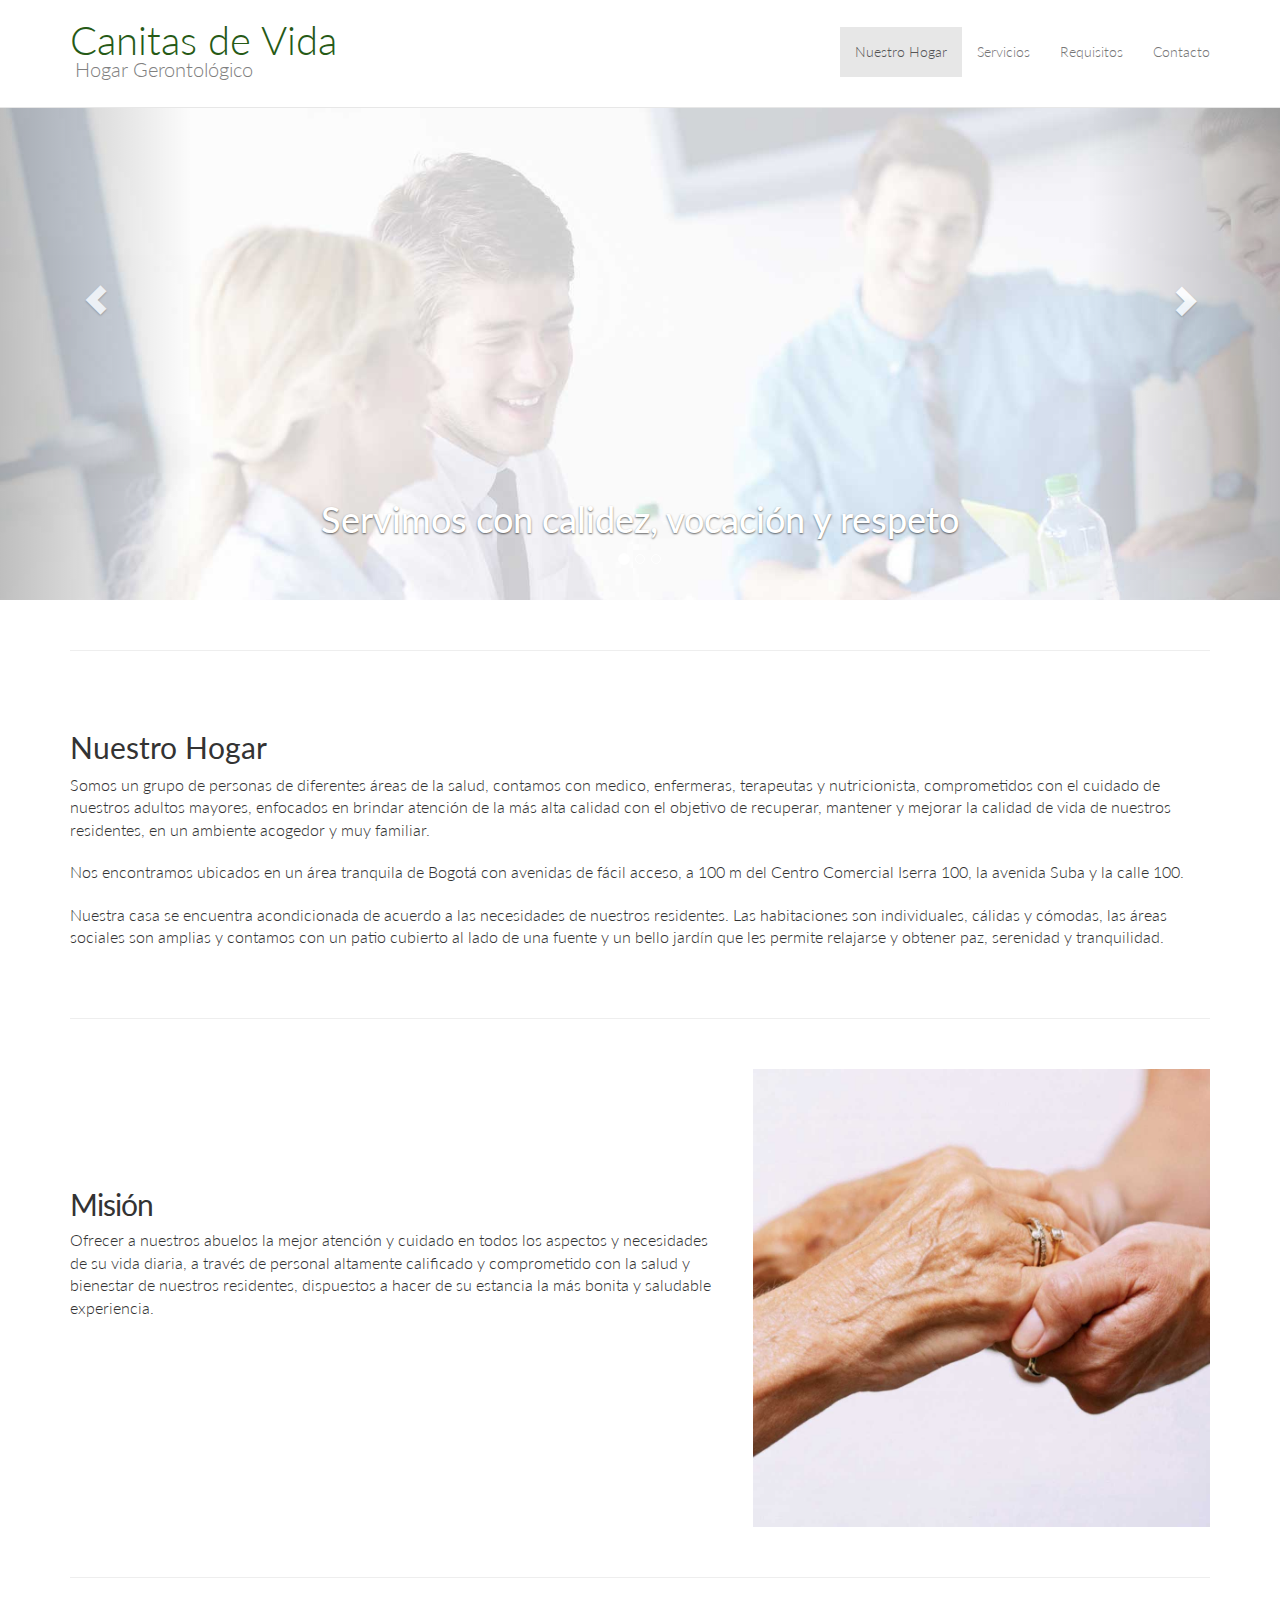
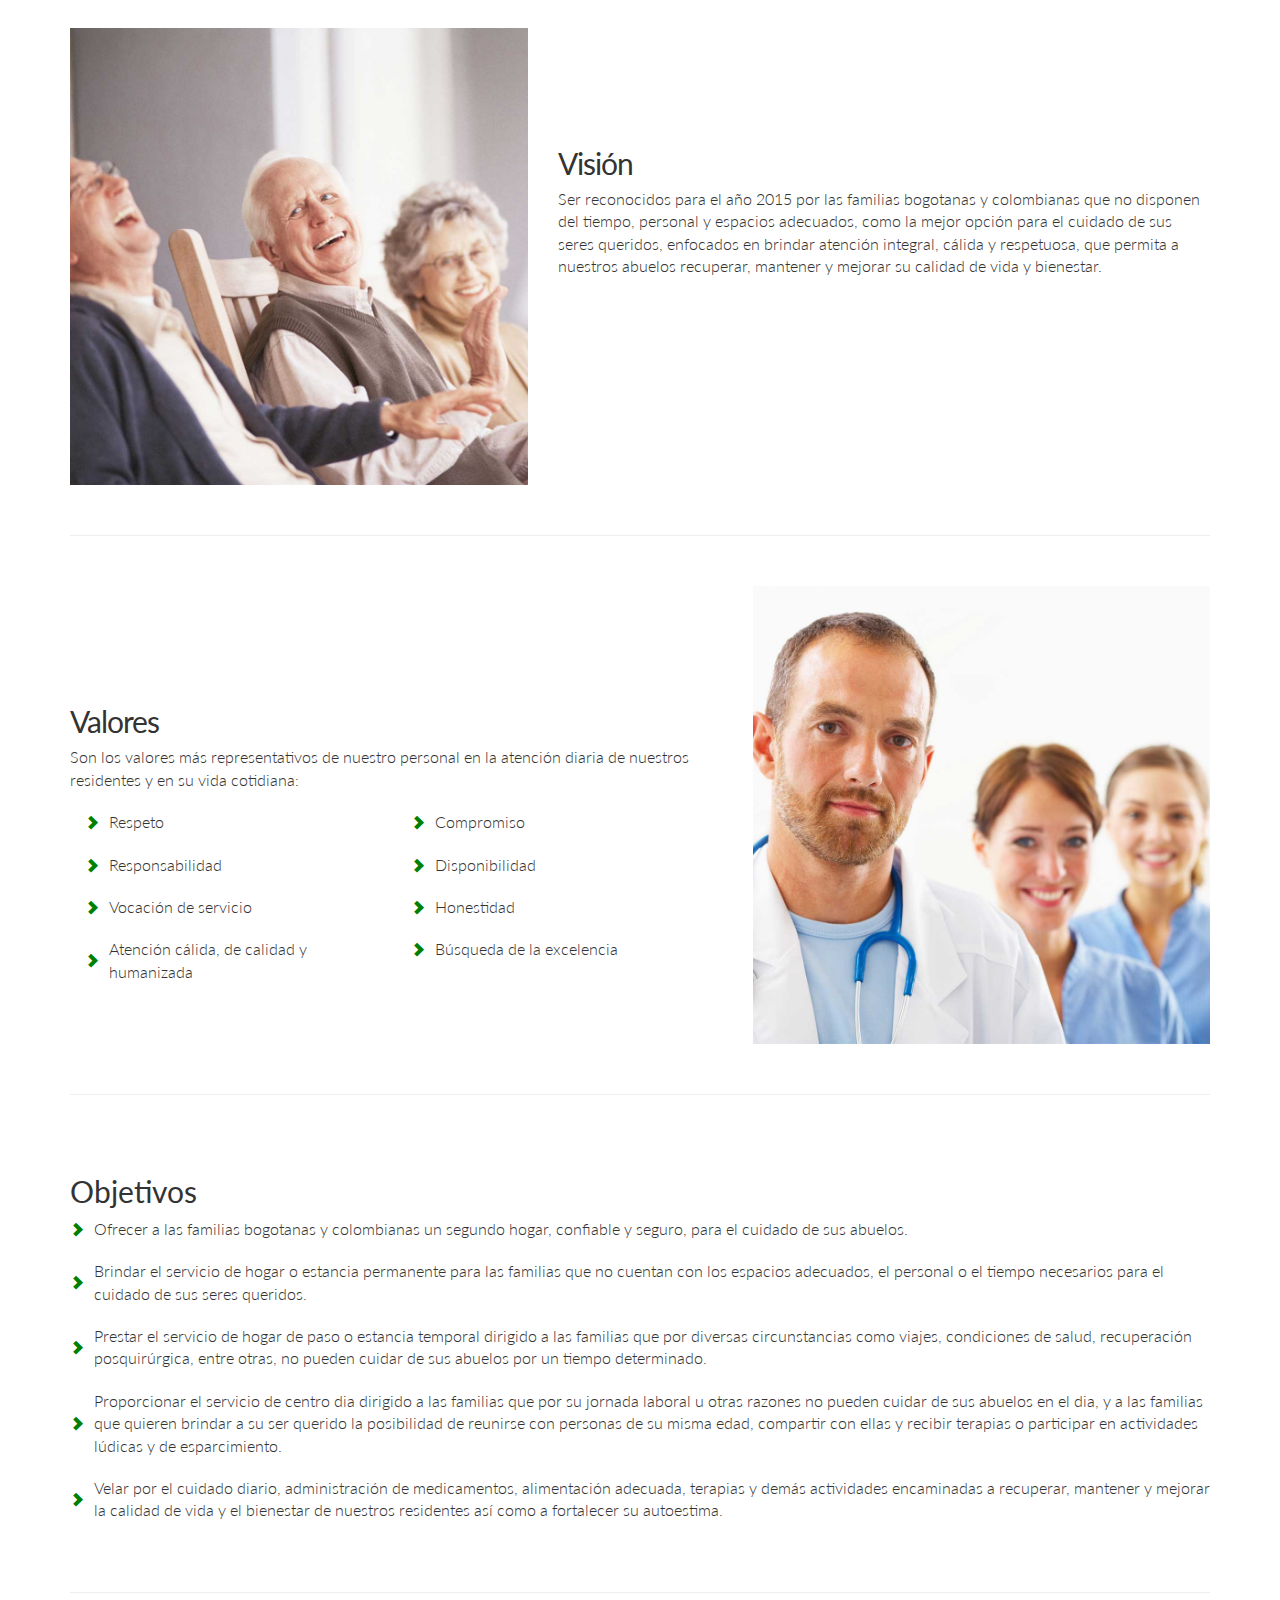
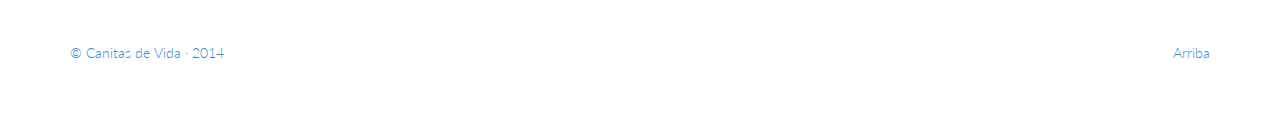
==== index.html @ 3f28913f "First Commit - HogarCanitasDeVida.com" ====
<!DOCTYPE html>
<html lang="es">
  <head>
    <meta charset="utf-8">
    <meta http-equiv="X-UA-Compatible" content="IE=edge">
    <meta name="viewport" content="width=device-width, initial-scale=1, maximum-scale=1, user-scalable=no">
    <meta name="description" content="">
    <meta name="author" content="@Sergio_AndresAc">
    <!-- <link rel="icon" href="../../favicon.ico"> -->

    <title>Canitas de Vida</title>

    <!-- Bootstrap CSS -->
    <link href="assets/css/bootstrap.min.css" rel="stylesheet">

    <!-- Just for debugging purposes. Don't actually copy these 2 lines! -->
    <!--[if lt IE 9]><script src="../../assets/js/ie8-responsive-file-warning.js"></script><![endif]-->
    <!-- <script src="../../assets/js/ie-emulation-modes-warning.js"></script> -->

    <!-- IE10 viewport hack for Surface/desktop Windows 8 bug -->
    <script src="../../assets/js/ie10-viewport-bug-workaround.js"></script>

    <!-- HTML5 shim and Respond.js IE8 support of HTML5 elements and media queries -->
    <!--[if lt IE 9]>
      <script src="https://oss.maxcdn.com/html5shiv/3.7.2/html5shiv.min.js"></script>
      <script src="https://oss.maxcdn.com/respond/1.4.2/respond.min.js"></script>
    <![endif]-->

    <!-- Custom styles -->
    <link href="assets/css/styles.css" rel="stylesheet">

    <!-- Google font -->
    <link href='http://fonts.googleapis.com/css?family=Lato:100,300' rel='stylesheet' type='text/css'>
  </head>

<!-- NAVBAR ================================================== -->
  <body>
    <header>
      <div class="navbar navbar-default navbar-static-top" role="navigation">
        <div class="container">
          <div class="navbar-header">
            <button type="button" class="navbar-toggle" data-toggle="collapse" data-target=".navbar-collapse">
              <span class="sr-only">Toggle navigation</span>
              <span class="icon-bar"></span>
              <span class="icon-bar"></span>
              <span class="icon-bar"></span>
            </button>
            <p class="navbar-brand"><!-- <span class="glyphicon glyphicon-picture"> --></span>Canitas de Vida</p>
            <p class="sub-title">Hogar Gerontológico</p>
          </div>
          <div class="navbar-collapse collapse">
            <ul class="nav navbar-nav navbar-right" id="bs-example-navbar-collapse-1">
              <li class="active"><a href="index.html">Nuestro Hogar</a></li>
              <li><a href="servicios.html">Servicios</a></li>
              <li><a href="requisitos.html">Requisitos</a></li>
              <!-- <li><a href="#">Galeria</a></li> -->
              <li><a href="contacto.html">Contacto</a></li>
            </ul>
          </div>
        </div>
      </div>
    </header>
    <!-- </div> -->


    <!-- Carousel
    ================================================== -->
    <div id="myCarousel" class="carousel slide" data-ride="carousel">
      <!-- Indicators -->
      <ol class="carousel-indicators">
        <li data-target="#myCarousel" data-slide-to="0" class="active"></li>
        <li data-target="#myCarousel" data-slide-to="1"></li>
        <li data-target="#myCarousel" data-slide-to="2"></li>
      </ol>
      <div class="carousel-inner">
        <div class="item active">
          <img class="blur" src="assets/img/slogan.jpg" alt="First slide">
          <div class="container">
            <div class="carousel-caption">
              <h1>Servimos con calidez, vocación y respeto</h1>
            </div>
          </div>
        </div>
        <div class="item">
          <img src="assets/img/services-1.jpg" alt="Second slide">
          <div class="container">
            <div class="carousel-caption">
              <h1>Valoración medica</h1>
              <p class="hidden-movil"><b>Valoración nutricional - Enfermeria 24 horas - Terapia fisica y ocupacional -  Psicologia</b></p>
              <p><a class="btn btn-lg btn-primary" href="servicios.html" role="button">Mas información</a></p>
            </div>
          </div>
        </div>
        <div class="item">
          <img src="assets/img/services-2.jpg" alt="Third slide">
          <div class="container">
            <div class="carousel-caption">
              <h1>Actividades ludicas</h1>
              <p class="hidden-movil">Terapia fisica y ocupacional - Caminatas - Celebracion de fechas y eventos especiales</p>
              <p><a class="btn btn-lg btn-primary" href="requisitos.html" role="button">Requisitos de ingreso</a></p>
            </div>
          </div>
        </div>
      </div>
      <a class="left carousel-control" href="#myCarousel" role="button" data-slide="prev"><span class="glyphicon glyphicon-chevron-left"></span></a>
      <a class="right carousel-control" href="#myCarousel" role="button" data-slide="next"><span class="glyphicon glyphicon-chevron-right"></span></a>
    </div><!-- /.carousel -->



    <!-- Marketing messaging and featurettes
    ================================================== -->
    <!-- Wrap the rest of the page in another container to center all the content. -->

    <div class="container marketing">

      <!-- Three columns of text below the carousel -->
      <!-- <div class="row">
        <div class="col-lg-4">
          <img class="img-circle" src="[data-uri]" alt="Generic placeholder image" style="width: 140px; height: 140px;">
          <h2>Heading</h2>
          <p>Donec sed odio dui. Etiam porta sem malesuada magna mollis euismod. Nullam id dolor id nibh ultricies vehicula ut id elit. Morbi leo risus, porta ac consectetur ac, vestibulum at eros. Praesent commodo cursus magna.</p>
          <p><a class="btn btn-default" href="#" role="button">View details &raquo;</a></p>
        </div>
        <div class="col-lg-4">
          <img class="img-circle" src="[data-uri]" alt="Generic placeholder image" style="width: 140px; height: 140px;">
          <h2>Heading</h2>
          <p>Duis mollis, est non commodo luctus, nisi erat porttitor ligula, eget lacinia odio sem nec elit. Cras mattis consectetur purus sit amet fermentum. Fusce dapibus, tellus ac cursus commodo, tortor mauris condimentum nibh.</p>
          <p><a class="btn btn-default" href="#" role="button">View details &raquo;</a></p>
        </div>
        <div class="col-lg-4">
          <img class="img-circle" src="[data-uri]" alt="Generic placeholder image" style="width: 140px; height: 140px;">
          <h2>Heading</h2>
          <p>Donec sed odio dui. Cras justo odio, dapibus ac facilisis in, egestas eget quam. Vestibulum id ligula porta felis euismod semper. Fusce dapibus, tellus ac cursus commodo, tortor mauris condimentum nibh, ut fermentum massa justo sit amet risus.</p>
          <p><a class="btn btn-default" href="#" role="button">View details &raquo;</a></p>
        </div>
      </div> -->


      <!-- START THE FEATURETTES -->

      <hr class="featurette-divider">

      <div class="row featurette">
        <div class="col-sm-12">
          <h2 class="my-heading">Nuestro Hogar<!-- <span class="text-muted">Son los valores más representativos</span> --></h2>
          <p class="lead">Somos un grupo de personas de diferentes áreas de la salud, contamos con medico, enfermeras, terapeutas y nutricionista, comprometidos con el cuidado de nuestros adultos mayores, enfocados en brindar atención de la más alta calidad con el objetivo de recuperar, mantener y mejorar la calidad de vida de nuestros residentes, en un ambiente acogedor y muy familiar.</p>
          <p class="lead">Nos encontramos ubicados en un área tranquila de Bogotá con avenidas de fácil acceso, a 100 m del Centro Comercial Iserra 100, la avenida Suba y la calle 100.</p>
          <p class="lead">Nuestra casa se encuentra acondicionada de acuerdo a las necesidades de nuestros residentes. Las habitaciones son individuales, cálidas y cómodas, las áreas sociales son amplias y contamos con un patio cubierto al lado de una fuente y un bello jardín que les permite relajarse y obtener paz, serenidad y tranquilidad.</p>
        </div>
      </div>

      <hr class="featurette-divider">

      <div class="row featurette">
        <div class="col-sm-7">
          <h2 class="featurette-heading">Misión<!-- <span class="text-muted">It'll blow your mind.</span> --></h2>
          <p class="lead">Ofrecer a nuestros abuelos la mejor atención y cuidado en todos los aspectos y necesidades de su vida diaria, a través de personal altamente calificado y comprometido con la salud y bienestar de nuestros residentes, dispuestos a hacer de su estancia la más bonita y saludable experiencia.</p>
        </div>
        <div align="center" class="col-sm-5">
          <img class="featurette-image img-responsive" src="assets/img/mision.jpg" alt="Generic placeholder image">
        </div>
      </div>

      <hr class="featurette-divider">

      <div class="row featurette">
        <div align="center" class="col-sm-5">
          <img class="featurette-image img-responsive" src="assets/img/vision.jpg" alt="Generic placeholder image">
        </div>
        <div class="col-sm-7">
          <h2 class="featurette-heading">Visión<!-- <span class="text-muted">See for yourself.</span> --></h2>
          <p class="lead">Ser reconocidos para el año 2015 por las familias bogotanas y colombianas que no disponen del tiempo, personal y espacios adecuados, como la mejor opción para el cuidado de sus seres queridos, enfocados en brindar atención integral, cálida y respetuosa, que permita a nuestros abuelos recuperar, mantener y mejorar su calidad de vida y bienestar.</p>
        </div>
      </div>

      <hr class="featurette-divider">

      <div class="row featurette">
        <div class="col-sm-7">
          <h2 class="featurette-heading">Valores<!-- <span class="text-muted">Son los valores más representativos</span> --></h2>
          <p class="lead">Son los valores más representativos de nuestro personal en la atención diaria de nuestros residentes y en su vida cotidiana:</p>
          <div class="col-sm-6">
            <table class="my-table">
              <tr>
                <td><p class="lead"><span class="glyphicon my-icon glyphicon-chevron-right"></span></p></td>
                <td><p class="lead">Respeto</p></td>
              </tr>
              <tr>
                <td><p class="lead"><span class="glyphicon my-icon glyphicon-chevron-right"></span></p></td>
                <td><p class="lead">Responsabilidad</p></td>
              </tr>
              <tr>
                <td><p class="lead"><span class="glyphicon my-icon glyphicon-chevron-right"></span></p></td>
                <td><p class="lead">Vocación de servicio</p></td>
              </tr>
              <tr>
                <td><p class="lead"><span class="glyphicon my-icon glyphicon-chevron-right"></span></p></td>
                <td><p class="lead">Atención cálida, de calidad y humanizada</p></td>
              </tr>
            </table>
          </div>
          <div class="col-sm-6">
            <table class="my-table">
              <tr>
                <td><p class="lead"><span class="glyphicon my-icon glyphicon-chevron-right"></span></p></td>
                <td><p class="lead">Compromiso</p></td>
              </tr>
              <tr>
                <td><p class="lead"><span class="glyphicon my-icon glyphicon-chevron-right"></span></p></td>
                <td><p class="lead">Disponibilidad</p></td>
              </tr>
              <tr>
                <td><p class="lead"><span class="glyphicon my-icon glyphicon-chevron-right"></span></p></td>
                <td><p class="lead">Honestidad</p></td>
              </tr>
              <tr>
                <td><p class="lead"><span class="glyphicon my-icon glyphicon-chevron-right"></span></p></td>
                <td><p class="lead">Búsqueda de la excelencia</p></td>
              </tr>
            </table>
          </div>
        </div>
        <div align="center" class="col-sm-5">
          <img class="featurette-image img-responsive" src="assets/img/valores.jpg" alt="Generic placeholder image">
        </div>
      </div>

      <hr class="featurette-divider">

      <div class="row featurette">
        <div class="col-sm-12">
          <h2 class="my-heading">Objetivos<!-- <span class="text-muted">Son los valores más representativos</span> --></h2>
          <table class="my-table">
            <tr>
              <td><p class="lead"><span class="glyphicon my-icon glyphicon-chevron-right"></span></p></td>
              <td><p class="lead">Ofrecer a las familias bogotanas y colombianas un segundo hogar, confiable y seguro, para el cuidado de sus abuelos.</p></td>
            </tr>
            <tr>
              <td><p class="lead"><span class="glyphicon my-icon glyphicon-chevron-right"></span></p></td>
              <td><p class="lead">Brindar el servicio de hogar o estancia permanente para las familias que no cuentan con los espacios adecuados, el personal o el tiempo necesarios para el cuidado de sus seres queridos.</p></td>
            </tr>
            <tr>
              <td><p class="lead"><span class="glyphicon my-icon glyphicon-chevron-right"></span></p></td>
              <td><p class="lead">Prestar el servicio de hogar de paso o estancia temporal dirigido a las familias que por diversas circunstancias como viajes, condiciones de salud, recuperación posquirúrgica, entre otras, no pueden cuidar de sus abuelos por un tiempo determinado.</p></td>
            </tr>
            <tr>
              <td><p class="lead"><span class="glyphicon my-icon glyphicon-chevron-right"></span></p></td>
              <td><p class="lead">Proporcionar el servicio de centro dia dirigido a las familias que por su jornada laboral u otras razones no pueden cuidar de sus abuelos en el dia, y a las familias que quieren brindar a su ser querido la posibilidad de reunirse con personas de su misma edad, compartir con ellas y recibir terapias o participar en actividades lúdicas y de esparcimiento.</p></td>
            <tr>
              <td><p class="lead"><span class="glyphicon my-icon glyphicon-chevron-right"></span></p></td>
              <td><p class="lead">Velar por el cuidado diario, administración de medicamentos, alimentación adecuada, terapias y demás actividades encaminadas a recuperar, mantener y mejorar la calidad de vida y el bienestar de nuestros residentes así como a fortalecer su autoestima.</p></td>
            </tr>
          </table>
        </div>
      </div>

      <hr class="featurette-divider">

      <!-- /END THE FEATURETTES -->


      <!-- FOOTER -->
      <footer>
        <p class="pull-right"><a href="#">Arriba</a></p>
        <p><a href="contacto.html">&copy; Canitas de Vida &middot; 2014 </a></p>
      </footer>

    </div><!-- /.container -->


    <!-- Bootstrap core JavaScript
    ================================================== -->
    <!-- Placed at the end of the document so the pages load faster -->
    <script src="https://ajax.googleapis.com/ajax/libs/jquery/1.11.1/jquery.min.js"></script>
    <script src="assets/js/bootstrap.min.js"></script>
    <script src="assets/js/docs.min.js"></script>
  </body>
</html>
---- assets/css/styles.css ----
/* GLOBAL STYLES
-------------------------------------------------- */
/* Padding below the footer and lighter body text */

body {
  font-family: 'Lato', sans-serif;
  font-weight: 300; 
  padding-bottom: 40px;
  /*color: #5a5a5a;*/
}


/* CUSTOMIZE THE NAVBAR
-------------------------------------------------- */

.glyphicon-picture {
  font-size: 23px;
  padding-right: 10px;
}
.my-icon {
  font-size: 14px;
  color: green;
  padding-right: 10px;
}
.navbar, .navbar-default {
  background-color: white;
}
.navbar-brand {
  /*padding-top: 18px;*/
  font-size: 30px;
}
.navbar-header {
  padding-top: 8px;
}
.navbar-default {
  position: absolute;
}
.navbar-default .navbar-brand {
  color: #265A16;
}
/* Special class on .container surrounding .navbar, used for positioning it into place. */
.navbar-default {
  top: 0;
  right: 0;
  left: 0;
  z-index: 20;
}
/* Flip around the padding for proper display in narrow viewports */
.navbar-wrapper > .container {
  padding-right: 0;
  padding-left: 0;
}
.navbar-wrapper .navbar {
  /* padding-right: 15px;
  padding-left: 15px; */
}
.navbar-wrapper .navbar .container {
  width: auto;
}
.sub-title {
  font-size: 15px;
  /*color: #1567AF;*/
  color: gray;
  /*list-style-position: inside;*/
  position: relative;
  /*top: 30px;*/
  bottom: 15px;
  left: 5px;
}



/* CUSTOMIZE THE CAROUSEL
-------------------------------------------------- */

/* Since positioning the image, we need to help out the caption */
.carousel-caption {
  z-index: 10;
}
/* Declare heights because of positioning of img element */
.carousel .item {
  height: 350px;
  background-color: #FFF;
}
.carousel-inner > .item > img {
  position: relative;
  min-height: 100%;
  /*bottom: auto;
  visibility: visible;*/
}
.carousel-caption {
  /*color: black;*/
}
.hidden {
  display: none;
}
img .blur {
  filter: blur(20px) !important;
}



/* CUSTOMIZE THE MAP
-------------------------------------------------- */

.map {
  height: 400px;
  margin: 0px;
  padding: 0px
}


/* MARKETING CONTENT
-------------------------------------------------- */

/* Center align the text within the three columns below the carousel */
.marketing .col-lg-4 {
  margin-bottom: 20px;
  text-align: center;
}
.marketing h2 {
  font-family: 'Lato', sans-serif;
  font-weight: normal;
}
.marketing .col-lg-4 p {
  margin-right: 10px;
  margin-left: 10px;
}


/* Featurettes
------------------------- */

.featurette-divider {
  margin: 50px 0; /* Space out the Bootstrap <hr> more */
}
/* Thin out the marketing headings */
.featurette-heading {
  font-size: 30px;
  font-weight: 300;
  line-height: 1;
  letter-spacing: -1px;
}
.my-heading {
  font-size: 30px;
  padding-top: 10px;
}
.services-heading {
  font-size: 30px;
  padding-bottom: 30px;
}
.req-heading {
  font-size: 30px;
  padding-top: 30px;
  padding-bottom: 25px; 
}
.my-table {
  /*border-spacing: 5px;*/
  /*caption-side: top;*/
  border-style: none;
}


/* RESPONSIVE CSS
-------------------------------------------------- */

@media (max-width: 480px) {
  body .hidden-movil {
    display: none!important;
  }
}

@media (max-width: 768px) {
  body .sub-title {
    display: none!important;
  }
}


@media (min-width: 768px) {

  /* Navbar positioning foo */
  .navbar-wrapper {
    /* margin-top: 20px; */
  }
  .navbar-wrapper .container {
    /* padding-right: 15px;
    padding-left: 15px; */
  }
  .navbar-wrapper .navbar {
    padding-right: 0;
    padding-left: 0;
  }
  /* The navbar becomes detached from the top, so we round the corners */
  .navbar-wrapper .navbar {
    /* border-radius: 4px; */
  }
  .navbar-collapse {
    padding-top: 24px;
  }
  .navbar-brand {
    padding-top: 20px;
  }

  /* Bump up size of carousel content */
  .carousel-caption p {
    margin-bottom: 20px;
    font-size: 21px;
    line-height: 1.4;
  }
  .carousel .item {
    height: 500px;
  }
  .map {
    height: 500px;
  }
  .lead {
    font-size: 16px;
  }
  .services-heading {
    font-size: 40px;
    padding-bottom: 40px;
  }
}

/* Medium devices (desktops, 992px and up) */
@media (min-width: 992px) {
  header {
    padding-left: 60px;
    padding-right: 60px;
  }
  .featurette-heading {
    margin-top: 120px;
  }
  .glyphicon-picture {
    font-size: 27px;
    padding-right: 20px;
  }
  .navbar-brand {
    padding-top: 22px;
    margin-left: 60px;
    font-size: 40px;
  }
  .navbar {
    min-height: 75px;
  }
  .navbar-default {
      /*padding-left: 90px;
      padding-right: 90px;*/
  }
  .navbar-collapse {
    padding-top: 27px;
  }
  .navbar-nav {
    margin-right: 60px;
  }
  .sub-title {
    font-size: 20px;
    bottom: 13px;
  }
  .carousel .item {
    height: 550px;
  }
}

/* Large devices (large desktops, 1200px and up) */
@media (min-width: 1201px) {
  .carousel .item {
    height: 600px;
  }
}



/* Retina Display */

/*@media only screen and (-webkit-min-device-pixel-ratio: 2),
  only screen and (-moz-min-device-pixel-ratio: 2),
    only screen and (  -o-min-device-pixel-ratio: 2/1),
    only screen and (     min-device-pixel-ratio: 2),
    only screen and (             min-resolution: 2dppx) {
    
    header #logo a {
      background-image: url(../img/logo_@2x.png);
      background-size: 96px 30px;
    }
    .menu-nav {
      background-image: url(../img/menu-mobile_@2x.png);
      background-size: 16px 32px;
    }
    .type-work {
      background-image: url(../img/filter-icon_@2x.png);
      background-size: 16px 16px;
    }
  }*/
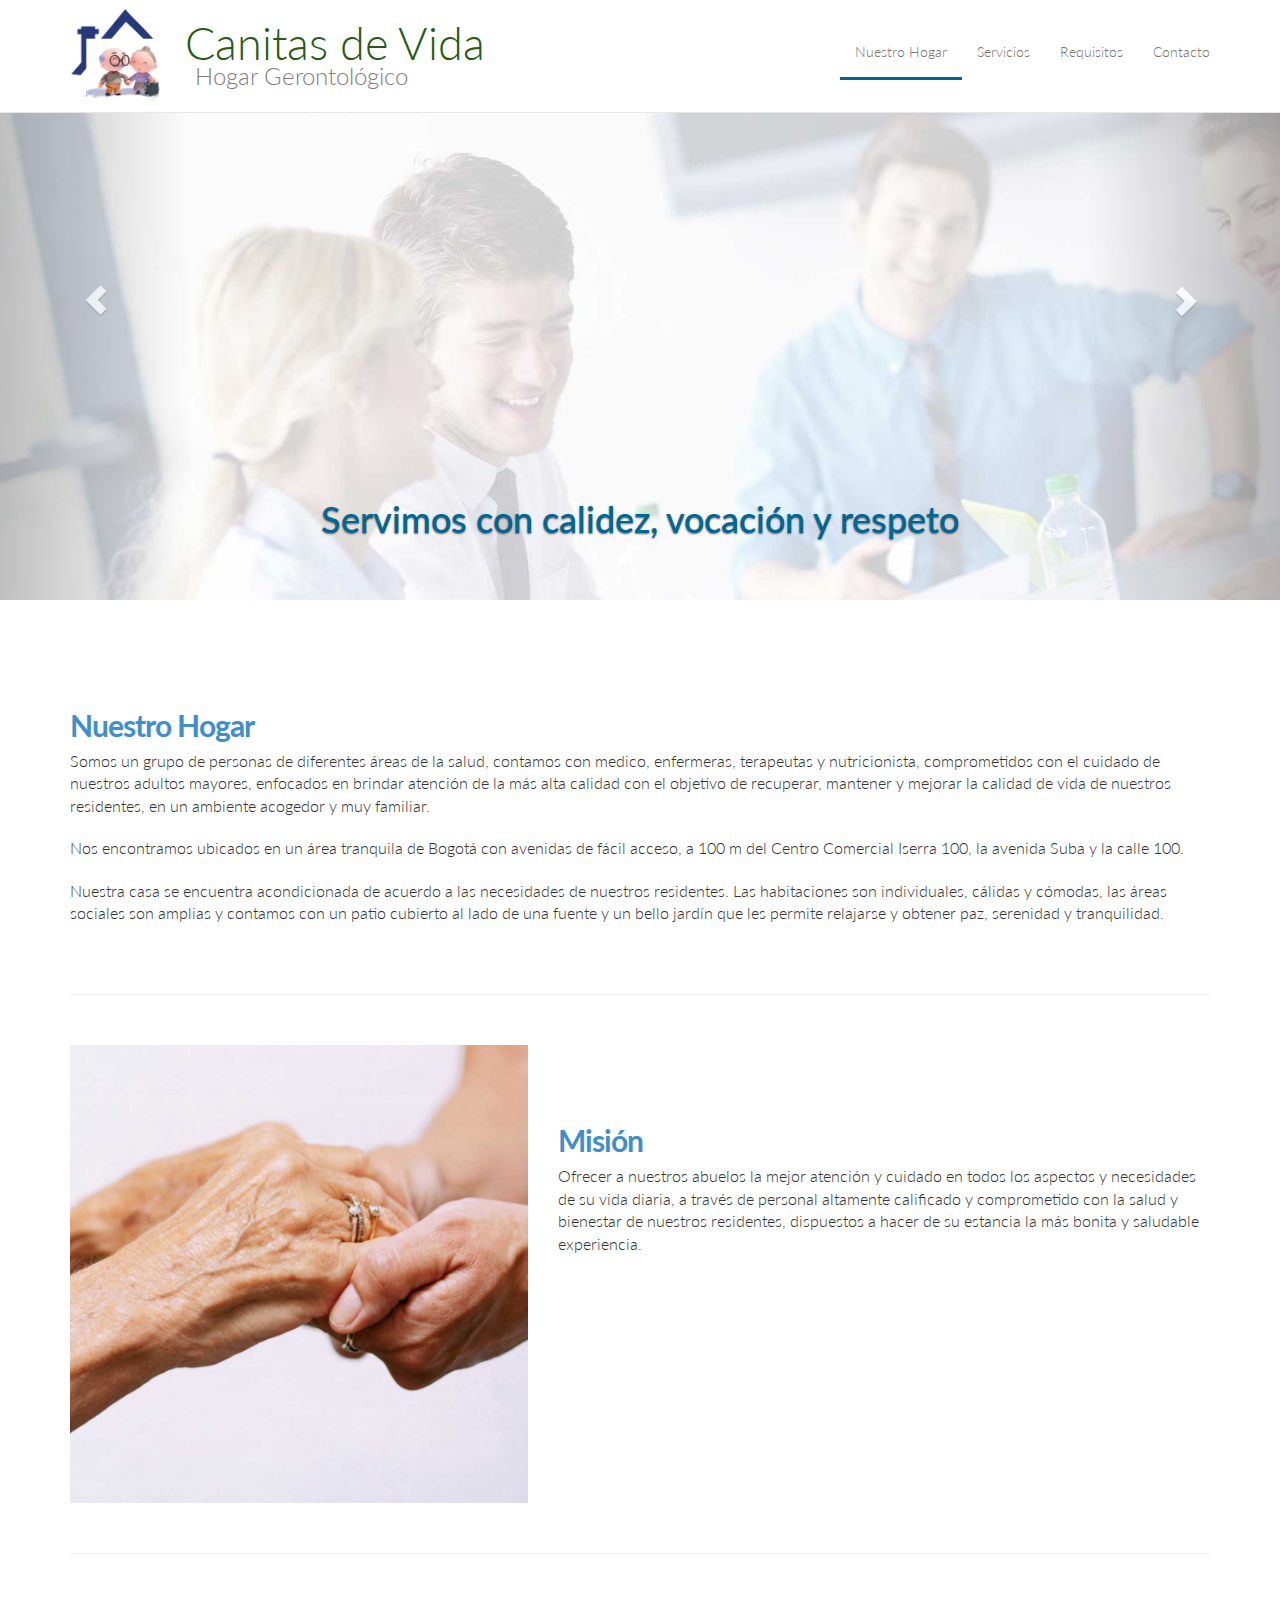
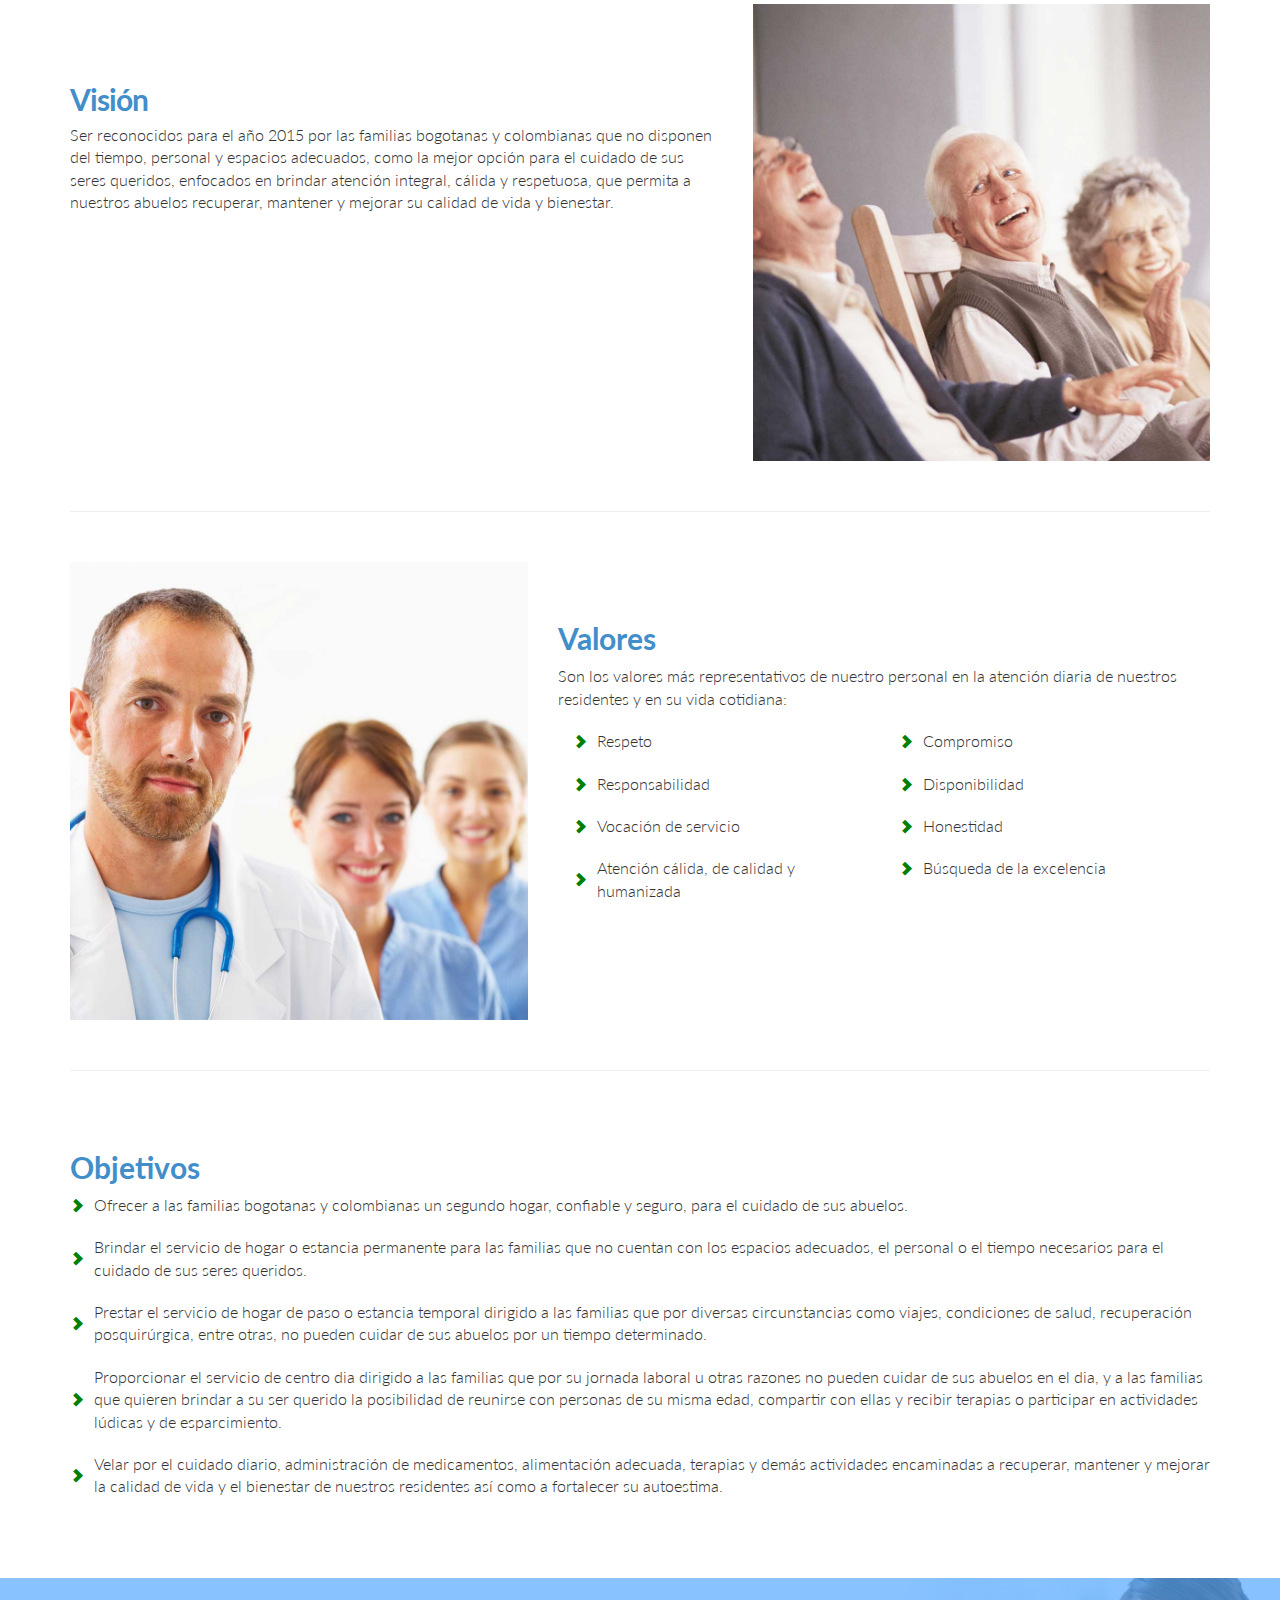
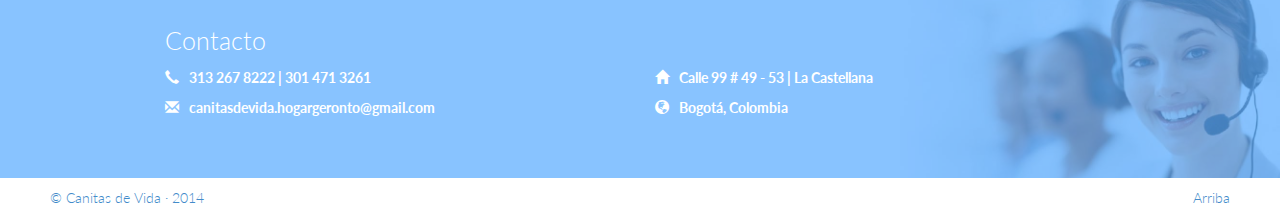
==== commit 84b871c9: "Second Commit" ====
--- a/index.html
+++ b/index.html
@@ -30,7 +30,7 @@
     <link href="assets/css/styles.css" rel="stylesheet">
 
     <!-- Google font -->
-    <link href='http://fonts.googleapis.com/css?family=Lato:100,300' rel='stylesheet' type='text/css'>
+    <link href='http://fonts.googleapis.com/css?family=Lato:100,300,400,700,900' rel='stylesheet' type='text/css'>
   </head>
 
 <!-- NAVBAR ================================================== -->
@@ -45,12 +45,13 @@
               <span class="icon-bar"></span>
               <span class="icon-bar"></span>
             </button>
+            <img style="" class="logo-img hidden-logo" src="assets/img/logo.png"/>
             <p class="navbar-brand"><!-- <span class="glyphicon glyphicon-picture"> --></span>Canitas de Vida</p>
             <p class="sub-title">Hogar Gerontológico</p>
           </div>
           <div class="navbar-collapse collapse">
             <ul class="nav navbar-nav navbar-right" id="bs-example-navbar-collapse-1">
-              <li class="active"><a href="index.html">Nuestro Hogar</a></li>
+              <li class="my-active"><a href="index.html">Nuestro Hogar</a></li>
               <li><a href="servicios.html">Servicios</a></li>
               <li><a href="requisitos.html">Requisitos</a></li>
               <!-- <li><a href="#">Galeria</a></li> -->
@@ -74,7 +75,7 @@
       </ol>
       <div class="carousel-inner">
         <div class="item active">
-          <img class="blur" src="assets/img/slogan.jpg" alt="First slide">
+          <img src="assets/img/slogan.jpg" alt="First slide">
           <div class="container">
             <div class="carousel-caption">
               <h1>Servimos con calidez, vocación y respeto</h1>
@@ -82,22 +83,22 @@
           </div>
         </div>
         <div class="item">
-          <img src="assets/img/services-1.jpg" alt="Second slide">
+          <img style="opacity: 0.3" src="assets/img/services-1.jpg" alt="Second slide">
           <div class="container">
             <div class="carousel-caption">
               <h1>Valoración medica</h1>
-              <p class="hidden-movil"><b>Valoración nutricional - Enfermeria 24 horas - Terapia fisica y ocupacional -  Psicologia</b></p>
-              <p><a class="btn btn-lg btn-primary" href="servicios.html" role="button">Mas información</a></p>
+              <p class="hidden-movil">Valoración nutricional - Enfermeria 24 horas - Terapia fisica y ocupacional -  Psicologia</p>
+              <!-- <p><a class="btn btn-lg btn-primary" href="servicios.html" role="button">Mas información</a></p> -->
             </div>
           </div>
         </div>
         <div class="item">
-          <img src="assets/img/services-2.jpg" alt="Third slide">
+          <img style="opacity: 0.3" src="assets/img/services-2.jpg" alt="Third slide">
           <div class="container">
             <div class="carousel-caption">
               <h1>Actividades ludicas</h1>
               <p class="hidden-movil">Terapia fisica y ocupacional - Caminatas - Celebracion de fechas y eventos especiales</p>
-              <p><a class="btn btn-lg btn-primary" href="requisitos.html" role="button">Requisitos de ingreso</a></p>
+              <!-- <p><a class="btn btn-lg btn-primary" href="requisitos.html" role="button">Requisitos de ingreso</a></p> -->
             </div>
           </div>
         </div>
@@ -139,11 +140,11 @@
 
       <!-- START THE FEATURETTES -->
 
-      <hr class="featurette-divider">
+      <!-- <hr class="featurette-divider"> -->
 
       <div class="row featurette">
         <div class="col-sm-12">
-          <h2 class="my-heading">Nuestro Hogar<!-- <span class="text-muted">Son los valores más representativos</span> --></h2>
+          <h2 class="featurette-heading"><b>Nuestro Hogar</b><!-- <span class="text-muted">Son los valores más representativos</span> --></h2>
           <p class="lead">Somos un grupo de personas de diferentes áreas de la salud, contamos con medico, enfermeras, terapeutas y nutricionista, comprometidos con el cuidado de nuestros adultos mayores, enfocados en brindar atención de la más alta calidad con el objetivo de recuperar, mantener y mejorar la calidad de vida de nuestros residentes, en un ambiente acogedor y muy familiar.</p>
           <p class="lead">Nos encontramos ubicados en un área tranquila de Bogotá con avenidas de fácil acceso, a 100 m del Centro Comercial Iserra 100, la avenida Suba y la calle 100.</p>
           <p class="lead">Nuestra casa se encuentra acondicionada de acuerdo a las necesidades de nuestros residentes. Las habitaciones son individuales, cálidas y cómodas, las áreas sociales son amplias y contamos con un patio cubierto al lado de una fuente y un bello jardín que les permite relajarse y obtener paz, serenidad y tranquilidad.</p>
@@ -153,32 +154,37 @@
       <hr class="featurette-divider">
 
       <div class="row featurette">
-        <div class="col-sm-7">
-          <h2 class="featurette-heading">Misión<!-- <span class="text-muted">It'll blow your mind.</span> --></h2>
-          <p class="lead">Ofrecer a nuestros abuelos la mejor atención y cuidado en todos los aspectos y necesidades de su vida diaria, a través de personal altamente calificado y comprometido con la salud y bienestar de nuestros residentes, dispuestos a hacer de su estancia la más bonita y saludable experiencia.</p>
-        </div>
         <div align="center" class="col-sm-5">
           <img class="featurette-image img-responsive" src="assets/img/mision.jpg" alt="Generic placeholder image">
         </div>
+        <div class="col-sm-7">
+          <h2 class="featurette-heading"><b>Misión</b><!-- <span class="text-muted">It'll blow your mind.</span> --></h2>
+          <p class="lead">Ofrecer a nuestros abuelos la mejor atención y cuidado en todos los aspectos y necesidades de su vida diaria, a través de personal altamente calificado y comprometido con la salud y bienestar de nuestros residentes, dispuestos a hacer de su estancia la más bonita y saludable experiencia.</p>
+        </div>
       </div>
 
       <hr class="featurette-divider">
 
       <div class="row featurette">
+        <div class="col-sm-7">
+          <h2 class="featurette-heading"><b>Visión</b><!-- <span class="text-muted">See for yourself.</span> --></h2>
+          <p class="lead">Ser reconocidos para el año 2015 por las familias bogotanas y colombianas que no disponen del tiempo, personal y espacios adecuados, como la mejor opción para el cuidado de sus seres queridos, enfocados en brindar atención integral, cálida y respetuosa, que permita a nuestros abuelos recuperar, mantener y mejorar su calidad de vida y bienestar.</p>
+        </div>
         <div align="center" class="col-sm-5">
           <img class="featurette-image img-responsive" src="assets/img/vision.jpg" alt="Generic placeholder image">
         </div>
+      </div>
+
+      <hr class="featurette-divider">
+
+      <div class="row featurette">
+        <div class="hidden-movil">
+          <div align="center" class="col-sm-5">
+            <img class="featurette-image img-responsive" src="assets/img/valores.jpg" alt="Generic placeholder image">
+          </div>
+        </div>
         <div class="col-sm-7">
-          <h2 class="featurette-heading">Visión<!-- <span class="text-muted">See for yourself.</span> --></h2>
-          <p class="lead">Ser reconocidos para el año 2015 por las familias bogotanas y colombianas que no disponen del tiempo, personal y espacios adecuados, como la mejor opción para el cuidado de sus seres queridos, enfocados en brindar atención integral, cálida y respetuosa, que permita a nuestros abuelos recuperar, mantener y mejorar su calidad de vida y bienestar.</p>
-        </div>
-      </div>
-
-      <hr class="featurette-divider">
-
-      <div class="row featurette">
-        <div class="col-sm-7">
-          <h2 class="featurette-heading">Valores<!-- <span class="text-muted">Son los valores más representativos</span> --></h2>
+          <h2 class="my-heading"><b>Valores</b><!-- <span class="text-muted">Son los valores más representativos</span> --></h2>
           <p class="lead">Son los valores más representativos de nuestro personal en la atención diaria de nuestros residentes y en su vida cotidiana:</p>
           <div class="col-sm-6">
             <table class="my-table">
@@ -221,7 +227,7 @@
             </table>
           </div>
         </div>
-        <div align="center" class="col-sm-5">
+        <div align="center" class="col-sm-5 hidden-desktop">
           <img class="featurette-image img-responsive" src="assets/img/valores.jpg" alt="Generic placeholder image">
         </div>
       </div>
@@ -230,7 +236,7 @@
 
       <div class="row featurette">
         <div class="col-sm-12">
-          <h2 class="my-heading">Objetivos<!-- <span class="text-muted">Son los valores más representativos</span> --></h2>
+          <h2 class="my-heading-2"><b>Objetivos</b><!-- <span class="text-muted">Son los valores más representativos</span> --></h2>
           <table class="my-table">
             <tr>
               <td><p class="lead"><span class="glyphicon my-icon glyphicon-chevron-right"></span></p></td>
@@ -255,19 +261,39 @@
         </div>
       </div>
 
-      <hr class="featurette-divider">
+      <!-- <hr class="featurette-divider"> -->
 
       <!-- /END THE FEATURETTES -->
-
-
-      <!-- FOOTER -->
-      <footer>
-        <p class="pull-right"><a href="#">Arriba</a></p>
-        <p><a href="contacto.html">&copy; Canitas de Vida &middot; 2014 </a></p>
-      </footer>
+      
 
     </div><!-- /.container -->
-
+    
+    
+    <!-- FOOTER -->
+    <footer>
+      <div class="footer-txt">
+        <div class="col-sm-12">
+          <p class="footer-tittle">Contacto</p>
+        </div>
+        <div class="col-sm-6">
+          <p><span class="glyphicon footer-icon glyphicon-earphone"></span><b>313 267 8222 | 301 471 3261</b></p>
+          <p><span class="glyphicon footer-icon glyphicon-envelope"></span><b>canitasdevida.hogargeronto@gmail.com</b></p>
+        </div>
+        <div class="col-sm-6">
+          <p><span class="glyphicon footer-icon glyphicon-home"></span><b>Calle 99 # 49 - 53 | La Castellana</b></p>
+          <p><span class="glyphicon footer-icon glyphicon-globe"></span><b>Bogotá, Colombia</b></p>
+          <!-- <p>Envianos un mensaje!</p>
+          <p><a class="btn btn-lg btn-info" href="contacto.html" role="button">Contacto</a></p> -->
+        </div>
+        <!-- <div class="col-sm-2"></div> -->
+      </div>
+      <img class="footer-img" style="" src="assets/img/footer-1.jpg" alt="Footer Image">
+    </footer>
+    
+    <div class="copy">
+      <p class="pull-right"><a href="#">Arriba</a></p>
+      <p><a href="contacto.html">&copy; Canitas de Vida &middot; 2014 </a></p>
+    </div>
 
     <!-- Bootstrap core JavaScript
     ================================================== -->
--- a/assets/css/styles.css
+++ b/assets/css/styles.css
@@ -5,8 +5,48 @@
 body {
   font-family: 'Lato', sans-serif;
   font-weight: 300; 
-  padding-bottom: 40px;
+  /*padding-bottom: 40px;
   /*color: #5a5a5a;*/
+}
+footer {
+  background-color: #55AAFF;
+  margin-top: 60px;
+  height: 200px;
+  overflow: hidden;
+}
+.footer-img {
+  /*max-width: 200%;*/
+  height: 290px;
+  position: relative;
+  float: right;
+  /*direction: ltr;*/
+  left: 250px;
+  /*right: 10px;*/
+  bottom: 185px;
+  /*right: 540px;*/
+  opacity: 0.1;
+}
+.footer-txt {
+  /*position: relative;*/
+  padding: 18px 0px 0px 0px;
+  /*bottom: 20px;*/
+  /*left: 10px;
+  right: 10px;*/
+  font-size: 14px;
+  color: white;
+  z-index: 30;
+}
+.footer-tittle {
+  font-size: 25px;
+}
+.footer-icon {
+  margin-right: 10px;
+}
+.copy {
+  padding: 10px 50px 0px 50px;
+}
+.lead {
+  font-size: 16px;
 }
 
 
@@ -27,7 +67,7 @@
 }
 .navbar-brand {
   /*padding-top: 18px;*/
-  font-size: 30px;
+  font-size: 35px;
 }
 .navbar-header {
   padding-top: 8px;
@@ -57,16 +97,6 @@
 .navbar-wrapper .navbar .container {
   width: auto;
 }
-.sub-title {
-  font-size: 15px;
-  /*color: #1567AF;*/
-  color: gray;
-  /*list-style-position: inside;*/
-  position: relative;
-  /*top: 30px;*/
-  bottom: 15px;
-  left: 5px;
-}
 
 
 
@@ -75,12 +105,18 @@
 
 /* Since positioning the image, we need to help out the caption */
 .carousel-caption {
+  /*font-weight: 700;*/
+  color: #016690;
+  /*padding: 20px 20px;*/
   z-index: 10;
+}
+.carousel-caption > h1 {
+  z-index: 20;
 }
 /* Declare heights because of positioning of img element */
 .carousel .item {
-  height: 350px;
-  background-color: #FFF;
+  height: 330px;
+  /*background-color: #FFF;*/
 }
 .carousel-inner > .item > img {
   position: relative;
@@ -88,14 +124,11 @@
   /*bottom: auto;
   visibility: visible;*/
 }
-.carousel-caption {
-  /*color: black;*/
-}
 .hidden {
   display: none;
 }
-img .blur {
-  filter: blur(20px) !important;
+#myCarousel {
+  margin-bottom: 30px;
 }
 
 
@@ -137,22 +170,25 @@
 /* Thin out the marketing headings */
 .featurette-heading {
   font-size: 30px;
-  font-weight: 300;
   line-height: 1;
   letter-spacing: -1px;
-}
-.my-heading {
+  /*color: #016690;*/
+  color: #418ECA;
+}
+.my-heading, .my-heading-2 {
   font-size: 30px;
-  padding-top: 10px;
+  color: #418ECA;
 }
 .services-heading {
   font-size: 30px;
   padding-bottom: 30px;
+  color: #418ECA;
 }
 .req-heading {
   font-size: 30px;
   padding-top: 30px;
   padding-bottom: 25px; 
+  color: #418ECA;
 }
 .my-table {
   /*border-spacing: 5px;*/
@@ -164,18 +200,37 @@
 /* RESPONSIVE CSS
 -------------------------------------------------- */
 
-@media (max-width: 480px) {
+@media (max-width: 479px) {
+  body .hidden-logo {
+    display: none!important;
+  }
+}
+
+@media (max-width: 767px) {
+  body .sub-title {
+    display: none!important;
+  }
   body .hidden-movil {
     display: none!important;
   }
 }
 
-@media (max-width: 768px) {
-  body .sub-title {
-    display: none!important;
-  }
-}
-
+@media (max-width: 991px) {
+}
+
+@media (min-width: 480px) {
+  .navbar-brand {
+    padding-left: 95px;
+    font-weight: 300;
+  }
+  .sub-title {
+  }
+  .logo-img {
+    width: 50px;
+    margin-left: 20px;
+    position: absolute;
+  }
+}
 
 @media (min-width: 768px) {
 
@@ -199,9 +254,28 @@
     padding-top: 24px;
   }
   .navbar-brand {
+    font-size: 38px;
     padding-top: 20px;
-  }
-
+    padding-left: 95px;
+  }
+  .sub-title {
+    font-size: 20px;
+    /* color: #016690; */
+    color: gray;
+    position: relative;
+    padding-left: 80px;
+    bottom: 15px;
+    left: 10px;
+  }
+  .logo-img {
+    width: 70px;
+    padding-top: 5px;
+    margin-left: 0px;
+  }
+  .my-active {
+    /*background-color: blue;*/
+    border-bottom: 3px solid #016690;
+  }
   /* Bump up size of carousel content */
   .carousel-caption p {
     margin-bottom: 20px;
@@ -211,15 +285,30 @@
   .carousel .item {
     height: 500px;
   }
+  .featurette-heading {
+    padding-top: 30px;
+  }
+  .my-heading, .my-heading-2 {
+    margin-top: 0px;
+  }
+  .hidden-desktop {
+    display: none!important;
+  }
   .map {
     height: 500px;
   }
   .lead {
-    font-size: 16px;
+    /* font-size: 16px; */
   }
   .services-heading {
     font-size: 40px;
     padding-bottom: 40px;
+  }
+  .footer-img {
+    bottom: 150px;
+  }
+  .footer-txt {
+    padding: 45px 0px 0px 40px;
   }
 }
 
@@ -229,17 +318,34 @@
     padding-left: 60px;
     padding-right: 60px;
   }
+  .logo-img {
+    width: 90px;
+    padding-top: 0px;
+  }
   .featurette-heading {
-    margin-top: 120px;
+    margin-top: 50px;
+  }
+  .my-heading {
+    margin-top: 60px;
+  }
+  .my-heading-2 {
+    margin-top: 30px;
   }
   .glyphicon-picture {
     font-size: 27px;
     padding-right: 20px;
   }
   .navbar-brand {
-    padding-top: 22px;
+    padding-top: 25px;
     margin-left: 60px;
-    font-size: 40px;
+    padding-left: 130px;
+    font-size: 45px;
+  }
+  .sub-title {
+    font-size: 24px;
+    /* color: #016690; */
+    padding-left: 115px;
+    bottom: 9px;
   }
   .navbar {
     min-height: 75px;
@@ -254,19 +360,40 @@
   .navbar-nav {
     margin-right: 60px;
   }
-  .sub-title {
-    font-size: 20px;
-    bottom: 13px;
-  }
   .carousel .item {
     height: 550px;
   }
+  .footer-img {
+    opacity: 0.2;
+  }
+  .footer-txt {
+    padding: 45px 200px 0px 100px;
+  }
 }
 
 /* Large devices (large desktops, 1200px and up) */
-@media (min-width: 1201px) {
+@media (min-width: 1200px) {
   .carousel .item {
     height: 600px;
+  }
+  .footer-img {
+    opacity: 0.3;
+  }
+  .footer-txt {
+    padding: 45px 150px 0px 150px;
+  }
+}
+
+/* Large devices (large desktops, 1200px and up) */
+@media (min-width: 1600px) {
+  .carousel .item {
+    height: 600px;
+  }
+  .footer-img {
+    left: 0px;
+  }
+  .footer-txt {
+    padding: 45px 600px 0px 300px;
   }
 }
 
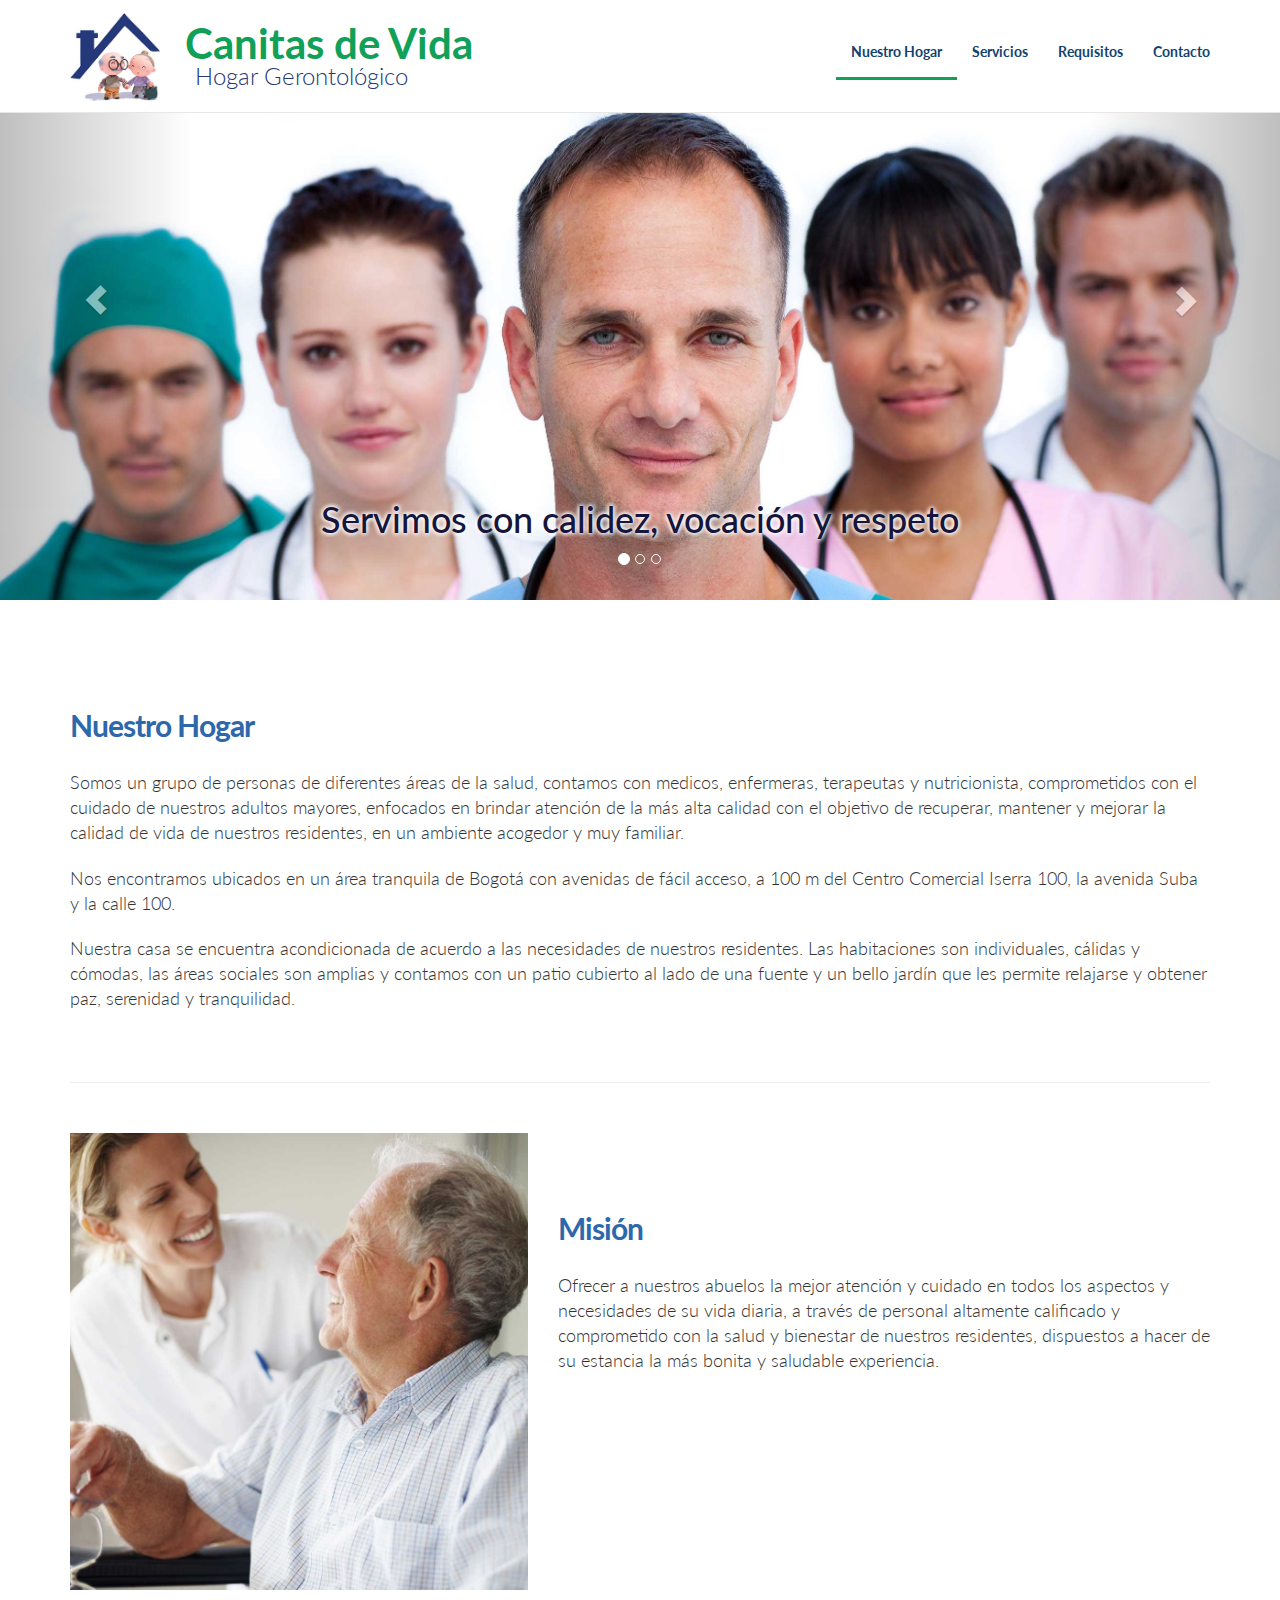
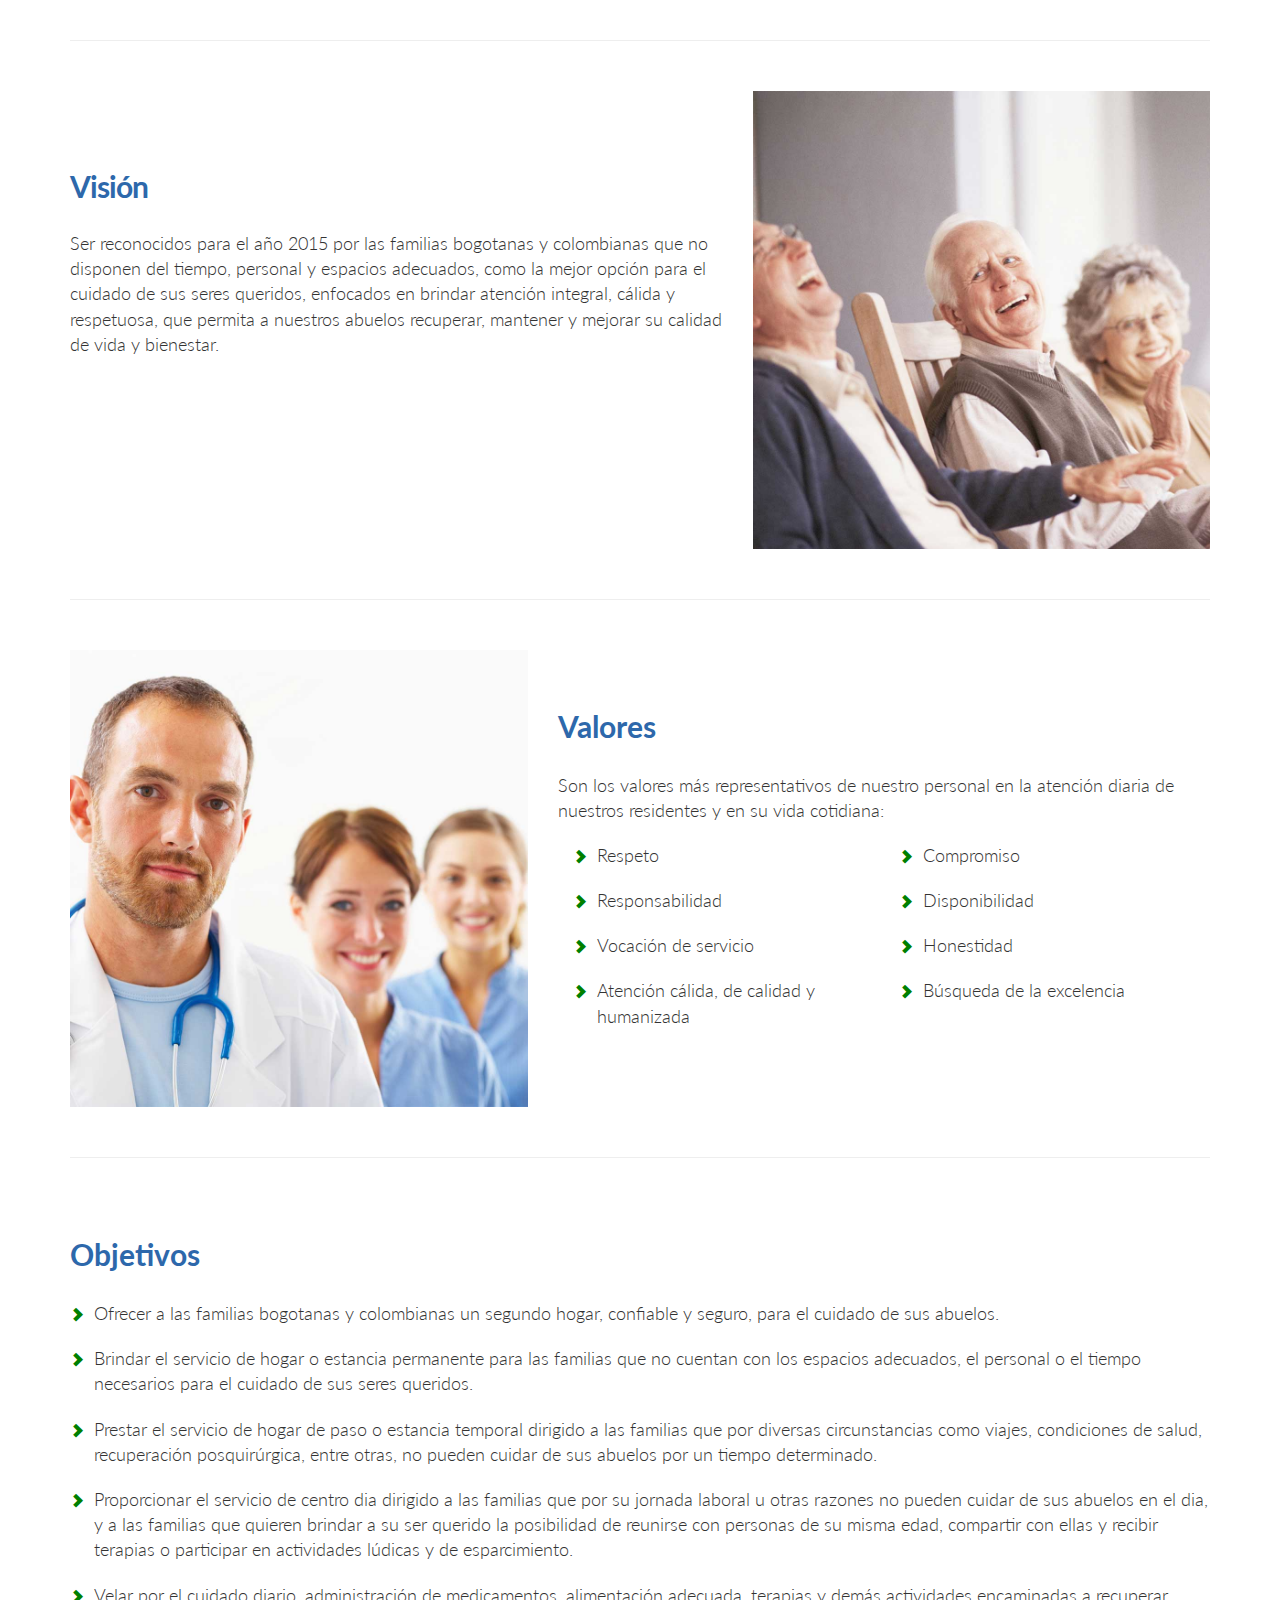
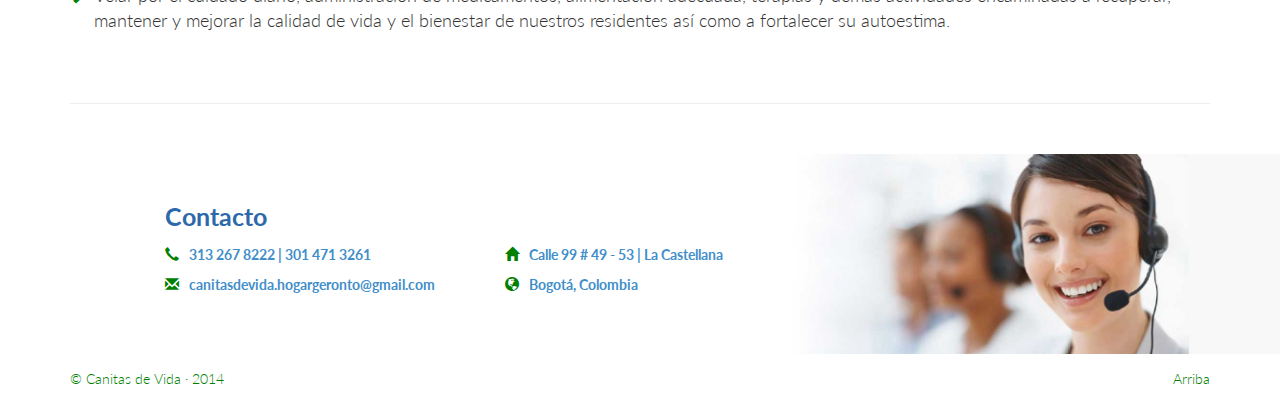
==== commit 89e88851: "Third Commit" ====
--- a/index.html
+++ b/index.html
@@ -30,7 +30,7 @@
     <link href="assets/css/styles.css" rel="stylesheet">
 
     <!-- Google font -->
-    <link href='http://fonts.googleapis.com/css?family=Lato:100,300,400,700,900' rel='stylesheet' type='text/css'>
+    <link href='http://fonts.googleapis.com/css?family=Lato:300,700' rel='stylesheet' type='text/css'>
   </head>
 
 <!-- NAVBAR ================================================== -->
@@ -45,17 +45,17 @@
               <span class="icon-bar"></span>
               <span class="icon-bar"></span>
             </button>
-            <img style="" class="logo-img hidden-logo" src="assets/img/logo.png"/>
-            <p class="navbar-brand"><!-- <span class="glyphicon glyphicon-picture"> --></span>Canitas de Vida</p>
+            <img style="" class="logo-img hidden-logo" src="assets/img/logo.jpg"/>
+            <p class="navbar-brand"><!-- <span class="glyphicon glyphicon-picture"></span> -->Canitas de Vida</p>
             <p class="sub-title">Hogar Gerontológico</p>
           </div>
           <div class="navbar-collapse collapse">
             <ul class="nav navbar-nav navbar-right" id="bs-example-navbar-collapse-1">
-              <li class="my-active"><a href="index.html">Nuestro Hogar</a></li>
-              <li><a href="servicios.html">Servicios</a></li>
-              <li><a href="requisitos.html">Requisitos</a></li>
+              <li class="my-active"><a style="color: #124370;" href="index.html"><b>Nuestro Hogar</b></a></li>
+              <li><a style="color: #124370;" href="servicios.html"><b>Servicios</b></a></li>
+              <li><a style="color: #124370;" href="requisitos.html"><b>Requisitos</b></a></li>
               <!-- <li><a href="#">Galeria</a></li> -->
-              <li><a href="contacto.html">Contacto</a></li>
+              <li><a style="color: #124370;" href="contacto.html"><b>Contacto</b></a></li>
             </ul>
           </div>
         </div>
@@ -75,15 +75,17 @@
       </ol>
       <div class="carousel-inner">
         <div class="item active">
-          <img src="assets/img/slogan.jpg" alt="First slide">
+          <img src="assets/img/slogan-2.jpg" alt="First slide">
           <div class="container">
             <div class="carousel-caption">
-              <h1>Servimos con calidez, vocación y respeto</h1>
+              <h1 class="hidden-movil">Servimos con calidez, vocación y respeto</h1>
+              <h2 class="hidden-desktop" >Servimos con calidez, vocación y respeto</h2>
             </div>
           </div>
         </div>
         <div class="item">
-          <img style="opacity: 0.3" src="assets/img/services-1.jpg" alt="Second slide">
+          <!-- <img style="opacity: 0.3" src="assets/img/services-1.jpg" alt="Second slide"> -->
+          <img src="assets/img/services-1.jpg" alt="Second slide">
           <div class="container">
             <div class="carousel-caption">
               <h1>Valoración medica</h1>
@@ -93,11 +95,12 @@
           </div>
         </div>
         <div class="item">
-          <img style="opacity: 0.3" src="assets/img/services-2.jpg" alt="Third slide">
+          <!-- <img style="opacity: 0.3" src="assets/img/services-2.jpg" alt="Third slide"> -->
+          <img src="assets/img/services-2.jpg" alt="Third slide">
           <div class="container">
             <div class="carousel-caption">
               <h1>Actividades ludicas</h1>
-              <p class="hidden-movil">Terapia fisica y ocupacional - Caminatas - Celebracion de fechas y eventos especiales</p>
+              <p class="hidden-movil">Musicoterapia - Caminatas - Celebracion de fechas y eventos especiales</p>
               <!-- <p><a class="btn btn-lg btn-primary" href="requisitos.html" role="button">Requisitos de ingreso</a></p> -->
             </div>
           </div>
@@ -144,8 +147,8 @@
 
       <div class="row featurette">
         <div class="col-sm-12">
-          <h2 class="featurette-heading"><b>Nuestro Hogar</b><!-- <span class="text-muted">Son los valores más representativos</span> --></h2>
-          <p class="lead">Somos un grupo de personas de diferentes áreas de la salud, contamos con medico, enfermeras, terapeutas y nutricionista, comprometidos con el cuidado de nuestros adultos mayores, enfocados en brindar atención de la más alta calidad con el objetivo de recuperar, mantener y mejorar la calidad de vida de nuestros residentes, en un ambiente acogedor y muy familiar.</p>
+          <h2 class="featurette-heading">Nuestro Hogar<!-- <span class="text-muted">Son los valores más representativos</span> --></h2>
+          <p class="lead">Somos un grupo de personas de diferentes áreas de la salud, contamos con medicos, enfermeras, terapeutas y nutricionista, comprometidos con el cuidado de nuestros adultos mayores, enfocados en brindar atención de la más alta calidad con el objetivo de recuperar, mantener y mejorar la calidad de vida de nuestros residentes, en un ambiente acogedor y muy familiar.</p>
           <p class="lead">Nos encontramos ubicados en un área tranquila de Bogotá con avenidas de fácil acceso, a 100 m del Centro Comercial Iserra 100, la avenida Suba y la calle 100.</p>
           <p class="lead">Nuestra casa se encuentra acondicionada de acuerdo a las necesidades de nuestros residentes. Las habitaciones son individuales, cálidas y cómodas, las áreas sociales son amplias y contamos con un patio cubierto al lado de una fuente y un bello jardín que les permite relajarse y obtener paz, serenidad y tranquilidad.</p>
         </div>
@@ -155,10 +158,10 @@
 
       <div class="row featurette">
         <div align="center" class="col-sm-5">
-          <img class="featurette-image img-responsive" src="assets/img/mision.jpg" alt="Generic placeholder image">
+          <img class="featurette-image img-responsive" src="assets/img/serv-2.jpg" alt="Generic placeholder image">
         </div>
         <div class="col-sm-7">
-          <h2 class="featurette-heading"><b>Misión</b><!-- <span class="text-muted">It'll blow your mind.</span> --></h2>
+          <h2 class="featurette-heading">Misión<!-- <span class="text-muted">It'll blow your mind.</span> --></h2>
           <p class="lead">Ofrecer a nuestros abuelos la mejor atención y cuidado en todos los aspectos y necesidades de su vida diaria, a través de personal altamente calificado y comprometido con la salud y bienestar de nuestros residentes, dispuestos a hacer de su estancia la más bonita y saludable experiencia.</p>
         </div>
       </div>
@@ -167,7 +170,7 @@
 
       <div class="row featurette">
         <div class="col-sm-7">
-          <h2 class="featurette-heading"><b>Visión</b><!-- <span class="text-muted">See for yourself.</span> --></h2>
+          <h2 class="featurette-heading">Visión<!-- <span class="text-muted">See for yourself.</span> --></h2>
           <p class="lead">Ser reconocidos para el año 2015 por las familias bogotanas y colombianas que no disponen del tiempo, personal y espacios adecuados, como la mejor opción para el cuidado de sus seres queridos, enfocados en brindar atención integral, cálida y respetuosa, que permita a nuestros abuelos recuperar, mantener y mejorar su calidad de vida y bienestar.</p>
         </div>
         <div align="center" class="col-sm-5">
@@ -184,7 +187,7 @@
           </div>
         </div>
         <div class="col-sm-7">
-          <h2 class="my-heading"><b>Valores</b><!-- <span class="text-muted">Son los valores más representativos</span> --></h2>
+          <h2 class="my-heading">Valores<!-- <span class="text-muted">Son los valores más representativos</span> --></h2>
           <p class="lead">Son los valores más representativos de nuestro personal en la atención diaria de nuestros residentes y en su vida cotidiana:</p>
           <div class="col-sm-6">
             <table class="my-table">
@@ -236,7 +239,7 @@
 
       <div class="row featurette">
         <div class="col-sm-12">
-          <h2 class="my-heading-2"><b>Objetivos</b><!-- <span class="text-muted">Son los valores más representativos</span> --></h2>
+          <h2 class="my-heading-2">Objetivos<!-- <span class="text-muted">Son los valores más representativos</span> --></h2>
           <table class="my-table">
             <tr>
               <td><p class="lead"><span class="glyphicon my-icon glyphicon-chevron-right"></span></p></td>
@@ -251,7 +254,7 @@
               <td><p class="lead">Prestar el servicio de hogar de paso o estancia temporal dirigido a las familias que por diversas circunstancias como viajes, condiciones de salud, recuperación posquirúrgica, entre otras, no pueden cuidar de sus abuelos por un tiempo determinado.</p></td>
             </tr>
             <tr>
-              <td><p class="lead"><span class="glyphicon my-icon glyphicon-chevron-right"></span></p></td>
+              <td style=""><p class="lead"><span class="glyphicon my-icon glyphicon-chevron-right"></span></p></td>
               <td><p class="lead">Proporcionar el servicio de centro dia dirigido a las familias que por su jornada laboral u otras razones no pueden cuidar de sus abuelos en el dia, y a las familias que quieren brindar a su ser querido la posibilidad de reunirse con personas de su misma edad, compartir con ellas y recibir terapias o participar en actividades lúdicas y de esparcimiento.</p></td>
             <tr>
               <td><p class="lead"><span class="glyphicon my-icon glyphicon-chevron-right"></span></p></td>
@@ -261,7 +264,7 @@
         </div>
       </div>
 
-      <!-- <hr class="featurette-divider"> -->
+      <hr class="featurette-divider">
 
       <!-- /END THE FEATURETTES -->
       
@@ -273,15 +276,15 @@
     <footer>
       <div class="footer-txt">
         <div class="col-sm-12">
-          <p class="footer-tittle">Contacto</p>
+          <p class="footer-tittle"><b>Contacto</b></p>
         </div>
         <div class="col-sm-6">
-          <p><span class="glyphicon footer-icon glyphicon-earphone"></span><b>313 267 8222 | 301 471 3261</b></p>
-          <p><span class="glyphicon footer-icon glyphicon-envelope"></span><b>canitasdevida.hogargeronto@gmail.com</b></p>
+          <p><span class="glyphicon my-icon glyphicon-earphone"></span><b>313 267 8222 | 301 471 3261</b></p>
+          <p><span class="glyphicon my-icon glyphicon-envelope"></span><b>canitasdevida.hogargeronto@gmail.com</b></p>
         </div>
         <div class="col-sm-6">
-          <p><span class="glyphicon footer-icon glyphicon-home"></span><b>Calle 99 # 49 - 53 | La Castellana</b></p>
-          <p><span class="glyphicon footer-icon glyphicon-globe"></span><b>Bogotá, Colombia</b></p>
+          <p><span class="glyphicon my-icon glyphicon-home"></span><b>Calle 99 # 49 - 53 | La Castellana</b></p>
+          <p><span class="glyphicon my-icon glyphicon-globe"></span><b>Bogotá, Colombia</b></p>
           <!-- <p>Envianos un mensaje!</p>
           <p><a class="btn btn-lg btn-info" href="contacto.html" role="button">Contacto</a></p> -->
         </div>
@@ -290,9 +293,11 @@
       <img class="footer-img" style="" src="assets/img/footer-1.jpg" alt="Footer Image">
     </footer>
     
-    <div class="copy">
-      <p class="pull-right"><a href="#">Arriba</a></p>
-      <p><a href="contacto.html">&copy; Canitas de Vida &middot; 2014 </a></p>
+    <div class="container marketing">
+      <div class="copy">
+        <p class="pull-right"><a href="#">Arriba</a></p>
+        <p><a style"color:#10A057;" href="contacto.html">&copy; Canitas de Vida &middot; 2014 </a></p>
+      </div>
     </div>
 
     <!-- Bootstrap core JavaScript
--- a/assets/css/styles.css
+++ b/assets/css/styles.css
@@ -9,44 +9,42 @@
   /*color: #5a5a5a;*/
 }
 footer {
-  background-color: #55AAFF;
-  margin-top: 60px;
+  /*background-color: #55AAFF;*/
+  /*margin-top: 60px;*/
   height: 200px;
   overflow: hidden;
 }
+.footer-txt {
+  position: absolute;
+  padding: 18px 0px 0px 0px;
+  font-size: 14px;
+  /*color: white;*/
+  color: #418ECA;
+  z-index: 30;
+}
+.footer-tittle {
+  font-size: 25px;
+  color: #2D68AB;
+}
 .footer-img {
-  /*max-width: 200%;*/
   height: 290px;
   position: relative;
   float: right;
-  /*direction: ltr;*/
   left: 250px;
-  /*right: 10px;*/
-  bottom: 185px;
-  /*right: 540px;*/
+  /*bottom: 0px;*/
   opacity: 0.1;
-}
-.footer-txt {
-  /*position: relative;*/
-  padding: 18px 0px 0px 0px;
-  /*bottom: 20px;*/
-  /*left: 10px;
-  right: 10px;*/
-  font-size: 14px;
-  color: white;
-  z-index: 30;
-}
-.footer-tittle {
-  font-size: 25px;
-}
-.footer-icon {
-  margin-right: 10px;
+  z-index: 20;
 }
 .copy {
-  padding: 10px 50px 0px 50px;
-}
-.lead {
-  font-size: 16px;
+  padding-top: 15px;
+  padding-bottom: 5px;
+}
+.copy a:link, a:visited, a:active {
+  text-decoration: none;
+  color: green;
+}
+.lead, .lead-desktop {
+  font-size: 18px;
 }
 
 
@@ -61,13 +59,16 @@
   font-size: 14px;
   color: green;
   padding-right: 10px;
+  /*vertical-align: top;*/
+
 }
 .navbar, .navbar-default {
   background-color: white;
 }
 .navbar-brand {
   /*padding-top: 18px;*/
-  font-size: 35px;
+  font-weight: 700;
+  font-size: 33px;
 }
 .navbar-header {
   padding-top: 8px;
@@ -76,7 +77,8 @@
   position: absolute;
 }
 .navbar-default .navbar-brand {
-  color: #265A16;
+  /*color: #265A16;*/
+  color: #10A057;
 }
 /* Special class on .container surrounding .navbar, used for positioning it into place. */
 .navbar-default {
@@ -106,8 +108,13 @@
 /* Since positioning the image, we need to help out the caption */
 .carousel-caption {
   /*font-weight: 700;*/
-  color: #016690;
+  color: #16163C;
+  /*color: #10A057;*/
   /*padding: 20px 20px;*/
+  /*-webkit-text-shadow: -2px 2px 2px rgba(255, 255, 255, 1);
+  -moz-text-shadow: -2px 2px 2px rgba(255, 255, 255, 1); 
+  text-shadow: -2px 2px 2px rgba(255, 255, 255, 1);*/
+  text-shadow: #FFF 0px 0px 5px, #FFF 0px 0px 5px, #FFF 0px 0px 5px;
   z-index: 10;
 }
 .carousel-caption > h1 {
@@ -170,30 +177,36 @@
 /* Thin out the marketing headings */
 .featurette-heading {
   font-size: 30px;
+  font-weight: 700 !important;
   line-height: 1;
   letter-spacing: -1px;
-  /*color: #016690;*/
-  color: #418ECA;
+  color: #2D68AB;
+  padding-bottom: 20px;
 }
 .my-heading, .my-heading-2 {
   font-size: 30px;
-  color: #418ECA;
+  font-weight: 700 !important;
+  color: #2D68AB;
+  padding-bottom: 20px;
 }
 .services-heading {
-  font-size: 30px;
-  padding-bottom: 30px;
-  color: #418ECA;
+  font-size: 34px;
+  /*padding-bottom: 50px;*/
+  color: #2D68AB;
 }
 .req-heading {
   font-size: 30px;
-  padding-top: 30px;
   padding-bottom: 25px; 
-  color: #418ECA;
+  color: #2D68AB;
 }
 .my-table {
-  /*border-spacing: 5px;*/
-  /*caption-side: top;*/
   border-style: none;
+}
+.my-table td {
+  vertical-align: text-top;
+}
+.services-margin {
+  margin-top: 50px;
 }
 
 
@@ -215,15 +228,12 @@
   }
 }
 
-@media (max-width: 991px) {
-}
-
 @media (min-width: 480px) {
   .navbar-brand {
     padding-left: 95px;
-    font-weight: 300;
   }
   .sub-title {
+    color: #124370;
   }
   .logo-img {
     width: 50px;
@@ -254,27 +264,29 @@
     padding-top: 24px;
   }
   .navbar-brand {
-    font-size: 38px;
-    padding-top: 20px;
+    font-size: 35px;
+    padding-top: 23px;
     padding-left: 95px;
   }
   .sub-title {
     font-size: 20px;
     /* color: #016690; */
-    color: gray;
+    color: #26387A;
     position: relative;
     padding-left: 80px;
-    bottom: 15px;
+    bottom: 12px;
     left: 10px;
   }
   .logo-img {
     width: 70px;
-    padding-top: 5px;
+    padding-top: 10px;
     margin-left: 0px;
+    padding-left: 0px;
   }
   .my-active {
     /*background-color: blue;*/
-    border-bottom: 3px solid #016690;
+    /*border-bottom: 3px solid #016690;*/
+    border-bottom: 3px solid #10A057;
   }
   /* Bump up size of carousel content */
   .carousel-caption p {
@@ -290,22 +302,22 @@
   }
   .my-heading, .my-heading-2 {
     margin-top: 0px;
+    font-weight: 700 !important;
   }
   .hidden-desktop {
     display: none!important;
   }
-  .map {
-    height: 500px;
-  }
   .lead {
     /* font-size: 16px; */
   }
   .services-heading {
     font-size: 40px;
-    padding-bottom: 40px;
+  }
+  .margin-table {
+    margin-top: 60px;
   }
   .footer-img {
-    bottom: 150px;
+    opacity: 0.3;
   }
   .footer-txt {
     padding: 45px 0px 0px 40px;
@@ -320,7 +332,7 @@
   }
   .logo-img {
     width: 90px;
-    padding-top: 0px;
+    padding-top: 5px;
   }
   .featurette-heading {
     margin-top: 50px;
@@ -339,7 +351,7 @@
     padding-top: 25px;
     margin-left: 60px;
     padding-left: 130px;
-    font-size: 45px;
+    font-size: 42px;
   }
   .sub-title {
     font-size: 24px;
@@ -363,8 +375,18 @@
   .carousel .item {
     height: 550px;
   }
+  .map {
+    height: 600px;
+  }
+  .req-heading {
+    padding-top: 20px;
+  }
+  .lead-desktop {
+    font-size: 16px;
+  }
   .footer-img {
-    opacity: 0.2;
+    opacity: 1.0;
+    left: 200px;
   }
   .footer-txt {
     padding: 45px 200px 0px 100px;
@@ -376,11 +398,14 @@
   .carousel .item {
     height: 600px;
   }
-  .footer-img {
-    opacity: 0.3;
+  .req-heading {
+    padding-top: 50px;
   }
   .footer-txt {
     padding: 45px 150px 0px 150px;
+  }
+  .footer-img {
+    left: 150px;
   }
 }
 
@@ -389,11 +414,11 @@
   .carousel .item {
     height: 600px;
   }
+  .footer-txt {
+    padding: 45px 600px 0px 300px;
+  }
   .footer-img {
     left: 0px;
-  }
-  .footer-txt {
-    padding: 45px 600px 0px 300px;
   }
 }
 
